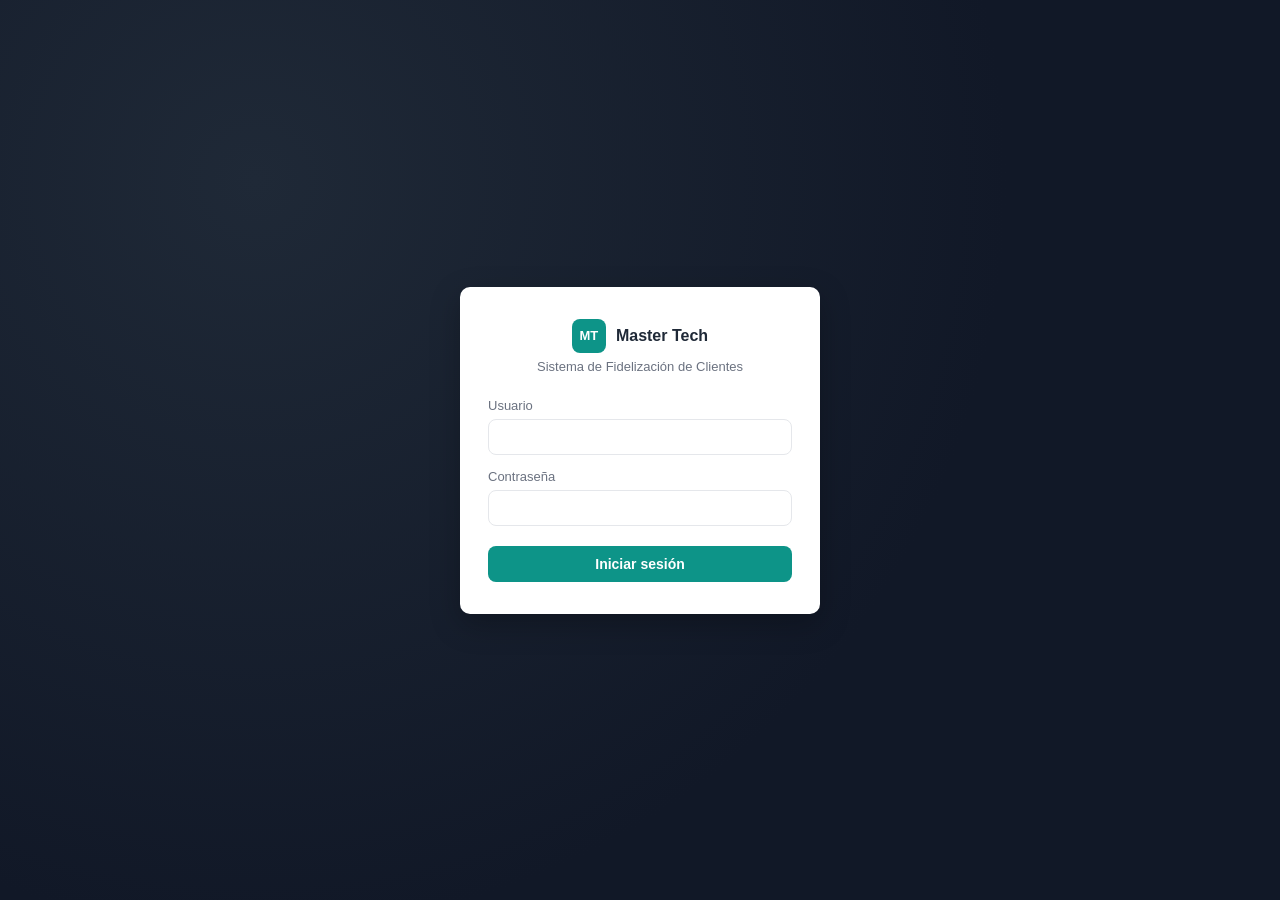
==== src/main/resources/static/login.html @ f6970888 "Se agrego la vista Login segun su rol correspondiente." ====
<!DOCTYPE html>
<html lang="es">
<head>
    <meta charset="UTF-8">
    <meta name="viewport" content="width=device-width, initial-scale=1.0">
    <title>Master Tech · Iniciar sesión</title>
    <link rel="stylesheet" href="css/estilos.css">
    <link rel="stylesheet" href="css/login.css">
</head>
<body class="pagina-login">

<div class="tarjeta-login">
    <div class="marca marca-login">
        <span class="marca-icono">MT</span>
        <span class="marca-texto">Master Tech</span>
    </div>
    <p class="login-subtitulo">Sistema de Fidelización de Clientes</p>

    <form id="form-login" class="formulario">
        <label>Usuario
            <input type="text" id="login-usuario" required maxlength="50" autocomplete="username">
        </label>
        <label>Contraseña
            <input type="password" id="login-contrasena" required maxlength="255" autocomplete="current-password">
        </label>
        <div id="login-error" class="login-error oculto"></div>
        <button type="submit" class="boton boton-primario boton-ancho">Iniciar sesión</button>
    </form>
</div>

<script src="js/api.js"></script>
<script src="js/auth.js"></script>
<script src="js/login.js"></script>
</body>
</html>
---- src/main/resources/static/css/estilos.css ----
:root {
  --azul-oscuro: #111827;
  --azul-oscuro-2: #1f2937;
  --teal: #0d9488;
  --teal-claro: #14b8a6;
  --fondo: #f3f4f6;
  --blanco: #ffffff;
  --texto: #1f2937;
  --texto-suave: #6b7280;
  --borde: #e5e7eb;
  --rojo: #dc2626;
  --rojo-fondo: #fee2e2;
  --verde: #16a34a;
  --verde-fondo: #dcfce7;
  --radio: 10px;
  --sombra: 0 1px 3px rgba(0, 0, 0, 0.08), 0 1px 2px rgba(0, 0, 0, 0.06);
}

* { box-sizing: border-box; }

body {
  margin: 0;
  font-family: -apple-system, "Segoe UI", Roboto, Helvetica, Arial, sans-serif;
  background: var(--fondo);
  color: var(--texto);
}

.app {
  display: flex;
  min-height: 100vh;
}

/* ===== Barra lateral ===== */
.barra-lateral {
  width: 240px;
  flex-shrink: 0;
  background: var(--azul-oscuro);
  color: #d1d5db;
  display: flex;
  flex-direction: column;
  padding: 20px 0;
}

.marca {
  display: flex;
  align-items: center;
  gap: 10px;
  padding: 0 20px 20px;
  border-bottom: 1px solid var(--azul-oscuro-2);
  margin-bottom: 16px;
}

.marca-icono {
  background: var(--teal);
  color: white;
  font-weight: 700;
  font-size: 13px;
  width: 34px;
  height: 34px;
  border-radius: 8px;
  display: flex;
  align-items: center;
  justify-content: center;
}

.marca-texto {
  font-weight: 600;
  font-size: 16px;
  color: white;
}

.menu {
  display: flex;
  flex-direction: column;
  gap: 4px;
  padding: 0 12px;
  flex: 1;
}

.menu-item {
  text-align: left;
  background: transparent;
  border: none;
  color: #d1d5db;
  padding: 10px 12px;
  border-radius: 8px;
  font-size: 14px;
  cursor: pointer;
  transition: background 0.15s ease;
}

.menu-item:hover {
  background: var(--azul-oscuro-2);
}

.menu-item.activo {
  background: var(--teal);
  color: white;
  font-weight: 600;
}

.pie-menu {
  padding: 16px 20px 0;
  font-size: 11px;
  color: #6b7280;
  border-top: 1px solid var(--azul-oscuro-2);
}

.sesion-info {
  font-size: 13px;
  color: white;
  margin-bottom: 10px;
  display: flex;
  flex-direction: column;
  gap: 2px;
}

.sesion-rol {
  font-size: 11px;
  color: var(--teal-claro);
  font-weight: 600;
}

.boton-logout {
  width: 100%;
  background: var(--azul-oscuro-2);
  color: #d1d5db;
  border: none;
  border-radius: 8px;
  padding: 8px 10px;
  font-size: 12px;
  font-weight: 600;
  cursor: pointer;
  transition: background 0.15s ease;
  margin-bottom: 10px;
}

.boton-logout:hover {
  background: var(--rojo);
  color: white;
}

.pie-menu-marca {
  padding-top: 4px;
}

/* ===== Contenido ===== */
.contenido {
  flex: 1;
  padding: 28px 36px;
  max-width: 1200px;
}

.encabezado {
  display: flex;
  align-items: center;
  justify-content: space-between;
  margin-bottom: 24px;
}

.encabezado h1 {
  margin: 0;
  font-size: 22px;
}

.mensaje-global {
  padding: 8px 14px;
  border-radius: var(--radio);
  font-size: 13px;
  font-weight: 500;
}

.mensaje-global.exito { background: var(--verde-fondo); color: var(--verde); }
.mensaje-global.error { background: var(--rojo-fondo); color: var(--rojo); }

.oculto { display: none !important; }

/* ===== Tarjetas del dashboard ===== */
.tarjetas {
  display: grid;
  grid-template-columns: repeat(4, 1fr);
  gap: 16px;
  margin-bottom: 24px;
}

.tarjeta {
  background: var(--blanco);
  border-radius: var(--radio);
  box-shadow: var(--sombra);
  padding: 18px;
  display: flex;
  flex-direction: column;
  gap: 4px;
}

.tarjeta-valor {
  font-size: 28px;
  font-weight: 700;
  color: var(--teal);
}

.tarjeta-alerta .tarjeta-valor {
  color: var(--rojo);
}

.tarjeta-etiqueta {
  font-size: 13px;
  color: var(--texto-suave);
}

/* ===== Paneles ===== */
.panel {
  background: var(--blanco);
  border-radius: var(--radio);
  box-shadow: var(--sombra);
  padding: 20px 22px;
  margin-bottom: 20px;
}

.panel h2 {
  font-size: 15px;
  margin: 0 0 14px;
}

.panel h3 {
  font-size: 13px;
  color: var(--texto-suave);
  margin: 14px 0 8px;
}

.grid-2 {
  display: grid;
  grid-template-columns: 1fr 1fr;
  gap: 20px;
}

/* ===== Formularios ===== */
.formulario {
  display: flex;
  flex-direction: column;
  gap: 14px;
}

.formulario-linea {
  display: grid;
  grid-template-columns: repeat(auto-fit, minmax(160px, 1fr));
  gap: 14px;
  align-items: end;
}

.fila-formulario {
  display: grid;
  grid-template-columns: 1fr 1fr;
  gap: 14px;
}

.formulario label {
  display: flex;
  flex-direction: column;
  gap: 6px;
  font-size: 13px;
  color: var(--texto-suave);
}

.formulario .ancho-completo {
  grid-column: 1 / -1;
}

input, select, textarea {
  padding: 9px 11px;
  border: 1px solid var(--borde);
  border-radius: 8px;
  font-size: 14px;
  font-family: inherit;
  color: var(--texto);
}

input:focus, select:focus, textarea:focus {
  outline: none;
  border-color: var(--teal);
}

.boton {
  border: none;
  border-radius: 8px;
  padding: 10px 16px;
  font-size: 14px;
  font-weight: 600;
  cursor: pointer;
  transition: opacity 0.15s ease;
}

.boton:hover { opacity: 0.9; }

.boton-primario {
  background: var(--teal);
  color: white;
  align-self: flex-start;
}

.boton-secundario {
  background: var(--azul-oscuro-2);
  color: white;
  align-self: flex-start;
}

.boton-ancho { width: 100%; margin-top: 6px; }

.boton-pequeno {
  padding: 5px 10px;
  font-size: 12px;
  border-radius: 6px;
}

/* ===== Líneas de venta (carrito) ===== */
.lineas-venta {
  display: flex;
  flex-direction: column;
  gap: 8px;
}

.linea-venta {
  display: grid;
  grid-template-columns: 2fr 1fr auto;
  gap: 10px;
  align-items: center;
}

.linea-venta .boton-quitar {
  background: var(--rojo-fondo);
  color: var(--rojo);
  border: none;
  border-radius: 6px;
  padding: 8px 10px;
  cursor: pointer;
  font-size: 12px;
}

/* ===== Tablas ===== */
.tabla-contenedor {
  overflow-x: auto;
}

table {
  width: 100%;
  border-collapse: collapse;
  font-size: 13px;
}

thead th {
  text-align: left;
  color: var(--texto-suave);
  font-weight: 600;
  border-bottom: 1px solid var(--borde);
  padding: 8px 10px;
  white-space: nowrap;
}

tbody td {
  padding: 9px 10px;
  border-bottom: 1px solid var(--borde);
  vertical-align: middle;
}

tbody tr:last-child td { border-bottom: none; }

.etiqueta {
  display: inline-block;
  padding: 3px 9px;
  border-radius: 999px;
  font-size: 11px;
  font-weight: 600;
}

.etiqueta-ok { background: var(--verde-fondo); color: var(--verde); }
.etiqueta-alerta { background: var(--rojo-fondo); color: var(--rojo); }

/* ===== Comprobante y reporte ===== */
.comprobante {
  margin-top: 16px;
  border: 1px dashed var(--teal);
  border-radius: var(--radio);
  padding: 16px;
  background: #f0fdfa;
  font-size: 13px;
}

.comprobante h3 { margin-top: 0; }

.resultado-reporte {
  margin-top: 12px;
  font-size: 14px;
}

.resultado-reporte strong { color: var(--teal); }

@media (max-width: 900px) {
  .grid-2 { grid-template-columns: 1fr; }
  .tarjetas { grid-template-columns: repeat(2, 1fr); }
  .fila-formulario { grid-template-columns: 1fr; }
}
---- src/main/resources/static/css/login.css ----
.pagina-login {
    min-height: 100vh;
    display: flex;
    align-items: center;
    justify-content: center;
    background: var(--azul-oscuro);
    background-image: radial-gradient(circle at 20% 20%, var(--azul-oscuro-2) 0%, var(--azul-oscuro) 60%);
}

.tarjeta-login {
    width: 100%;
    max-width: 360px;
    background: var(--blanco);
    border-radius: var(--radio);
    box-shadow: 0 10px 30px rgba(0, 0, 0, 0.25);
    padding: 32px 28px;
    margin: 20px;
}

.marca-login {
    border-bottom: none;
    margin-bottom: 6px;
    padding: 0;
    justify-content: center;
}

.marca-login .marca-texto {
    color: var(--texto);
    font-weight: bold;
    /*color: black;*/
}

.login-subtitulo {
    text-align: center;
    font-size: 13px;
    color: var(--texto-suave);
    margin: 0 0 24px;
}

.login-error {
    background: var(--rojo-fondo);
    color: var(--rojo);
    font-size: 13px;
    font-weight: 500;
    padding: 8px 12px;
    border-radius: 8px;
}
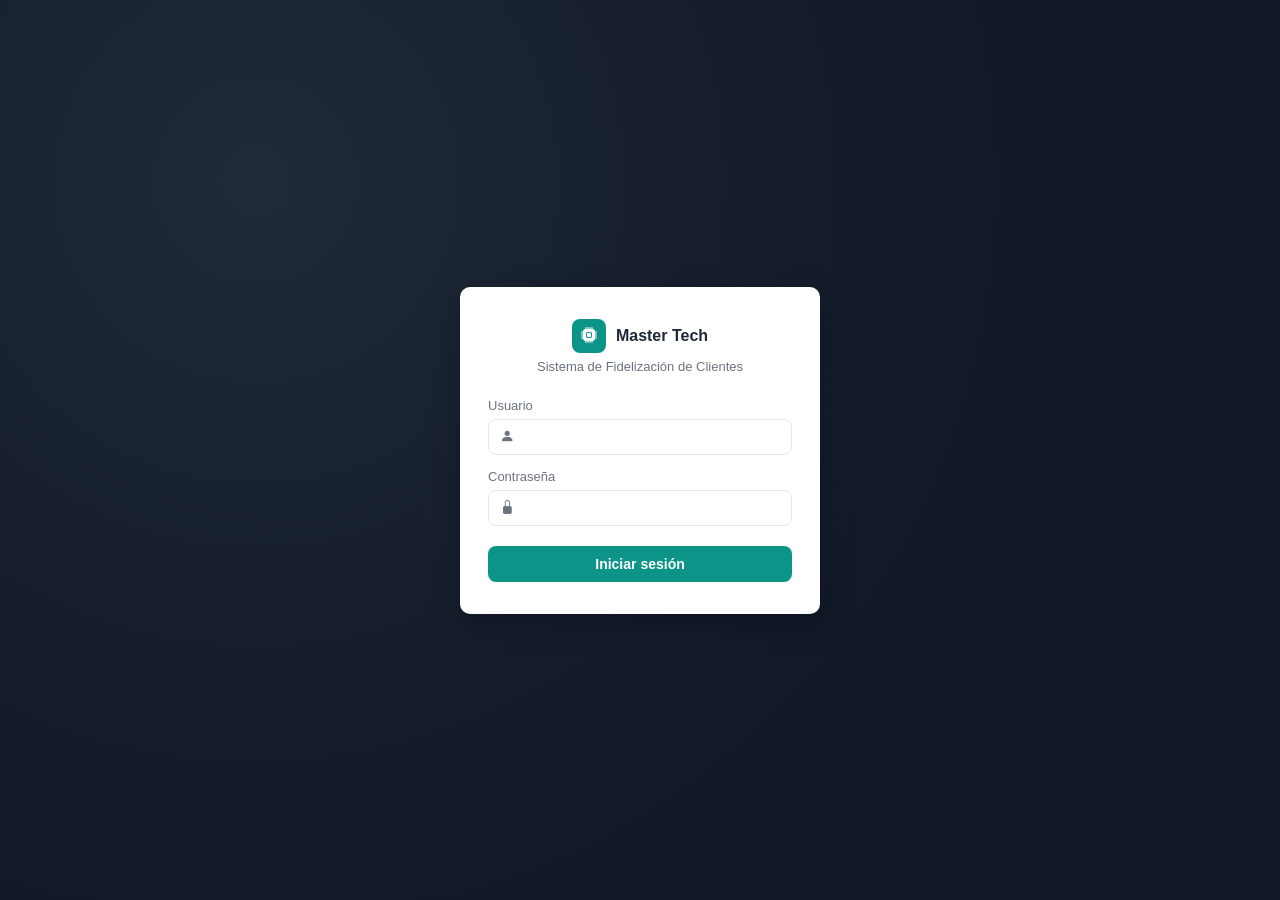
==== commit bed8ca39: "Ultimos Ajustes (Categorias)" ====
--- a/src/main/resources/static/login.html
+++ b/src/main/resources/static/login.html
@@ -6,22 +6,29 @@
     <title>Master Tech · Iniciar sesión</title>
     <link rel="stylesheet" href="css/estilos.css">
     <link rel="stylesheet" href="css/login.css">
+    <link rel="stylesheet" href="https://cdn.jsdelivr.net/npm/bootstrap-icons@1.11.3/font/bootstrap-icons.min.css">
 </head>
 <body class="pagina-login">
 
 <div class="tarjeta-login">
     <div class="marca marca-login">
-        <span class="marca-icono">MT</span>
+        <span class="marca-icono"><i class="bi bi-cpu-fill"></i></span>
         <span class="marca-texto">Master Tech</span>
     </div>
     <p class="login-subtitulo">Sistema de Fidelización de Clientes</p>
 
     <form id="form-login" class="formulario">
         <label>Usuario
-            <input type="text" id="login-usuario" required maxlength="50" autocomplete="username">
+            <div class="input-icono">
+                <i class="bi bi-person-fill"></i>
+                <input type="text" id="login-usuario" required maxlength="50" autocomplete="username">
+            </div>
         </label>
         <label>Contraseña
-            <input type="password" id="login-contrasena" required maxlength="255" autocomplete="current-password">
+            <div class="input-icono">
+                <i class="bi bi-lock-fill"></i>
+                <input type="password" id="login-contrasena" required maxlength="255" autocomplete="current-password">
+            </div>
         </label>
         <div id="login-error" class="login-error oculto"></div>
         <button type="submit" class="boton boton-primario boton-ancho">Iniciar sesión</button>
@@ -32,4 +39,4 @@
 <script src="js/auth.js"></script>
 <script src="js/login.js"></script>
 </body>
-</html>
+</html>
--- a/src/main/resources/static/css/estilos.css
+++ b/src/main/resources/static/css/estilos.css
@@ -392,6 +392,29 @@
   font-size: 14px;
 }
 
+.marca-icono {
+  font-size: 16px;
+}
+
+.menu-item {
+  display: flex;
+  align-items: center;
+  gap: 10px;
+}
+.menu-item i {
+  font-size: 16px;
+  width: 18px;
+  text-align: center;
+  flex-shrink: 0;
+}
+
+.icono-alerta {
+  color: #f59e0b;
+}
+.icono-exito {
+  color: var(--verde);
+}
+
 .resultado-reporte strong { color: var(--teal); }
 
 @media (max-width: 900px) {
--- a/src/main/resources/static/css/login.css
+++ b/src/main/resources/static/css/login.css
@@ -5,6 +5,7 @@
     justify-content: center;
     background: var(--azul-oscuro);
     background-image: radial-gradient(circle at 20% 20%, var(--azul-oscuro-2) 0%, var(--azul-oscuro) 60%);
+    padding: 20px;
 }
 
 .tarjeta-login {
@@ -27,7 +28,6 @@
 .marca-login .marca-texto {
     color: var(--texto);
     font-weight: bold;
-    /*color: black;*/
 }
 
 .login-subtitulo {
@@ -37,6 +37,24 @@
     margin: 0 0 24px;
 }
 
+.input-icono {
+    position: relative;
+    display: flex;
+    align-items: center;
+}
+
+.input-icono i {
+    position: absolute;
+    left: 12px;
+    color: var(--texto-suave);
+    font-size: 14px;
+}
+
+.input-icono input {
+    width: 100%;
+    padding-left: 34px;
+}
+
 .login-error {
     background: var(--rojo-fondo);
     color: var(--rojo);
@@ -44,4 +62,4 @@
     font-weight: 500;
     padding: 8px 12px;
     border-radius: 8px;
-}
+}
